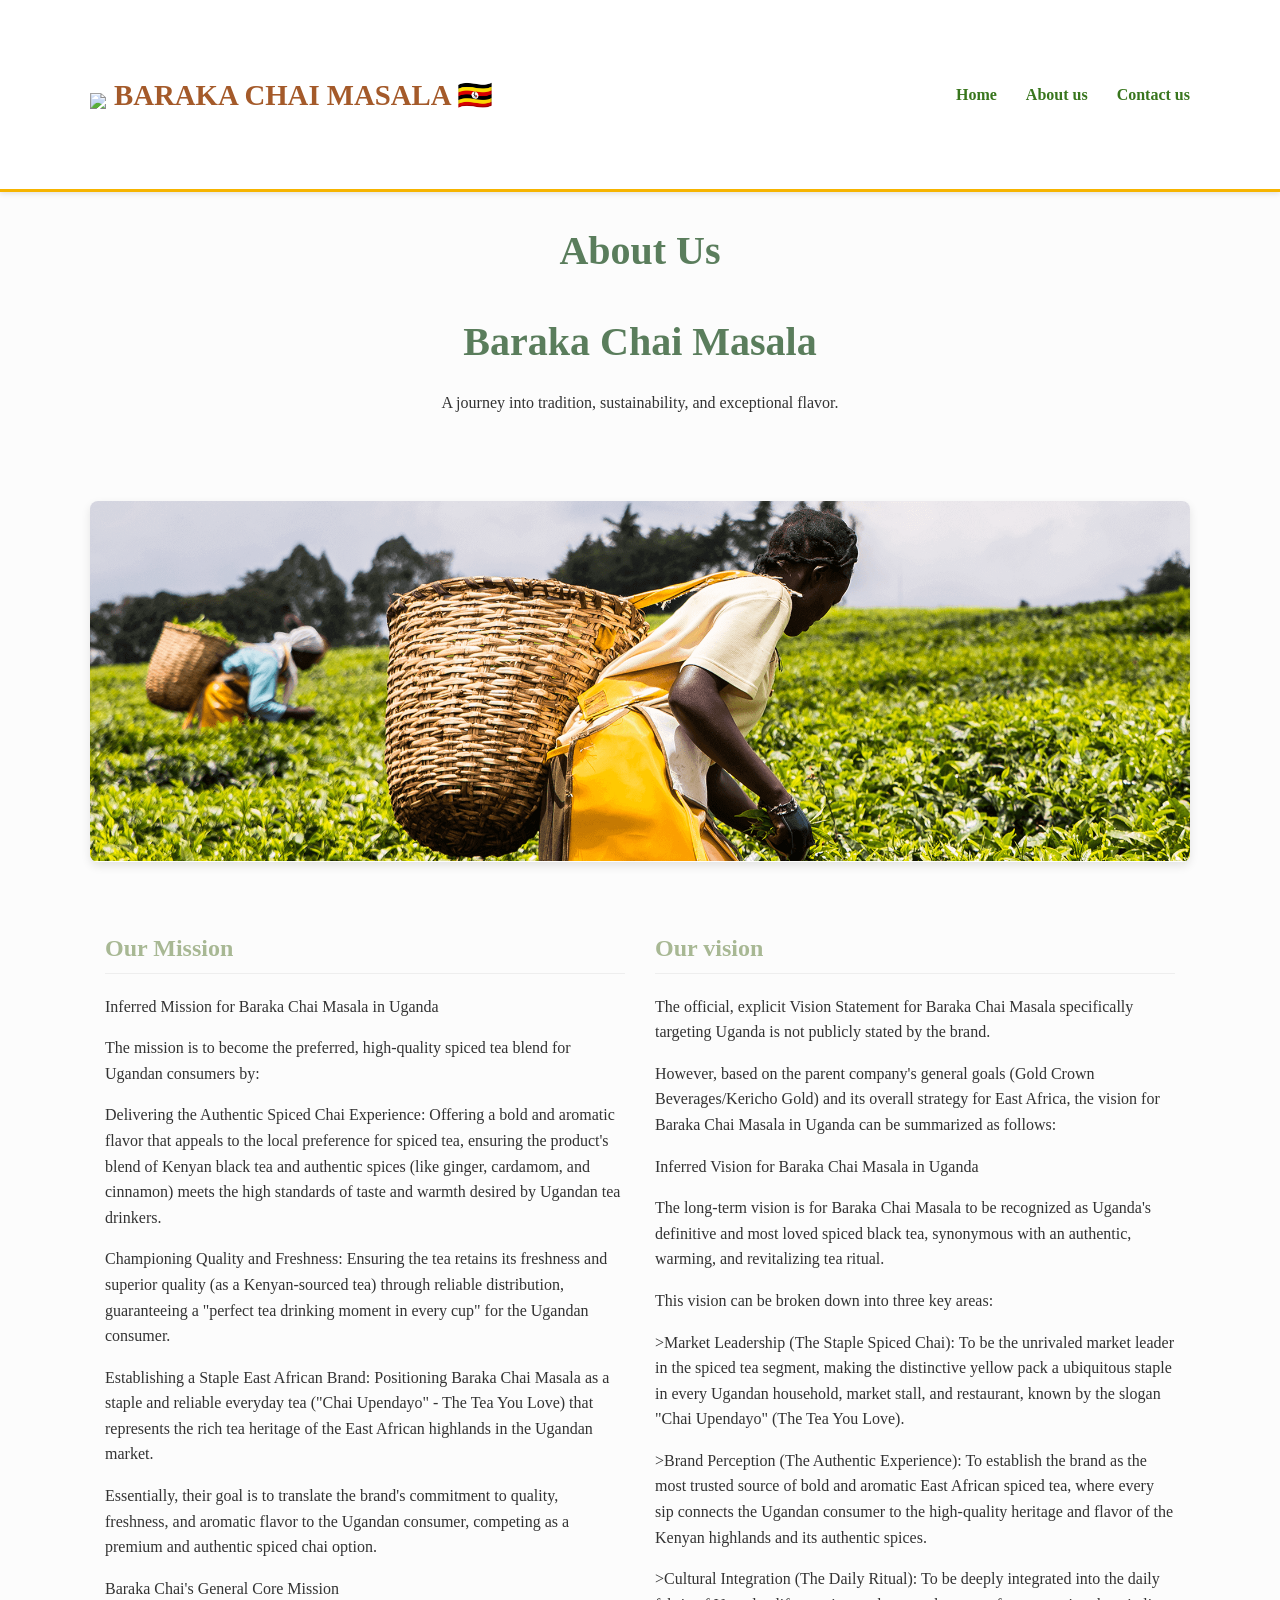
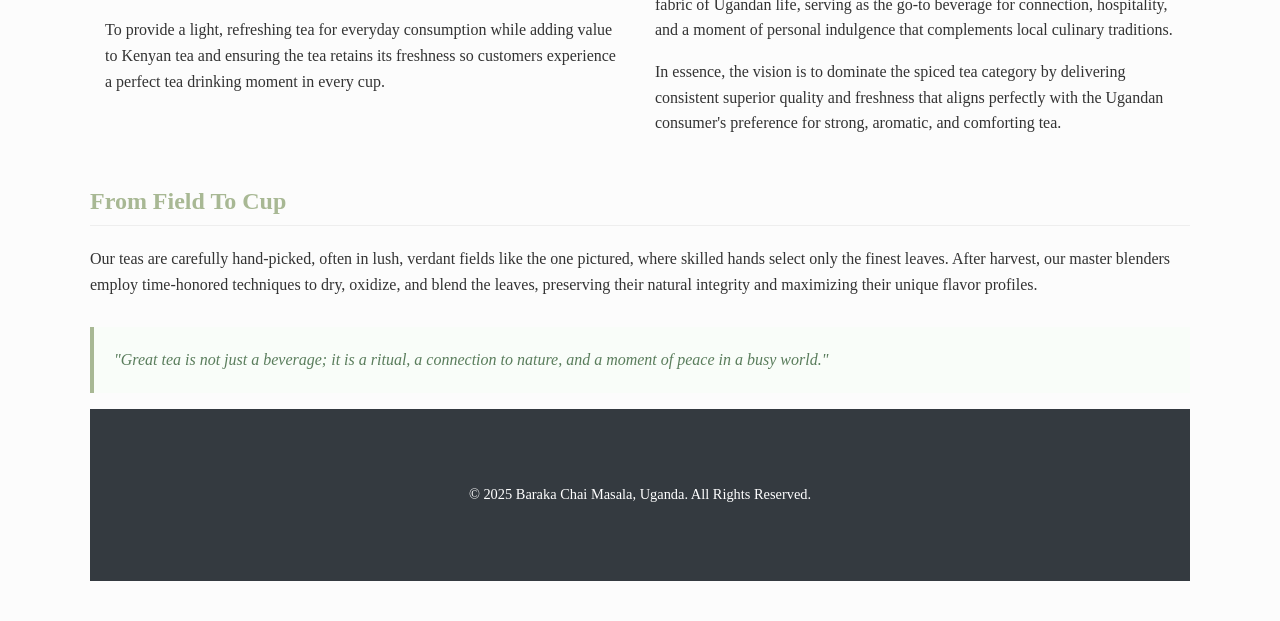
==== About us.html @ ce600ae8 "Update About us.html baraka masala" ====
<!DOCTYPE html>
<html lang="en">
<head>
    <meta charset="UTF-8">
    <meta name="viewport" content="width=device-width, initial-scale=1.0">
    <title>About Us</title>
    <link rel="stylesheet" href="styles.css"> <style>
        /* Embed basic styles for quick viewing */
        body { font-family: 'Georgia', serif; line-height: 1.6; color: #333; margin: 0; padding: 0; background-color: #fcfcfc; }
        .container { width: 90%; max-width: 1100px; margin: 0 auto; padding: 40px 0; }
        header { text-align: center; padding: 20px 0; background-color: #f7f7f7; border-bottom: 1px solid #a8b894;}
        h1 { color: #5a7d5c; font-size: 2.5em; margin-bottom: 5px; }
        h2 { color: #a8b894; margin-top: 30px; border-bottom: 1px solid #eee; padding-bottom: 5px; }
        header {background-color: #fff; border-bottom: 3px solid #f6b400; box-shadow: 0 2px 5px rgba(0, 0, 0, 0.1); position: sticky; top: 0; z-index: 1000; }
        header .container {display: flex; justify-content: space-between; align-items: center; }
        .logo { font-family: 'Merriweather', serif; font-size: 1.8em; font-weight: 700; color: #a45a2a; display: flex; align-items: center; }
        .logo-icon {font-size: 1.5em; margin-right: 8px; color: #38761d; }
        header nav a {color: #38761d; margin-left: 25px; font-weight: 600; text-decoration: none; transition: color 0.3s; }
        header nav a:hover {color: #a45a2a;}
        .content-section { display: flex; flex-wrap: wrap; justify-content: space-between; margin-top: 30px; }
        .text-column { flex: 1; min-width: 300px; padding: 0 15px; }
        .image-container { margin: 30px 0; text-align: center; }
        .image-container img { max-width: 100%; height: auto; border-radius: 8px; box-shadow: 0 4px 10px rgba(0, 0, 0, 0.1); }
        .commitment-list { list-style: none; padding: 0; }
        .commitment-list li { margin-bottom: 15px; padding-left: 25px; position: relative; }
        .commitment-list li::before { content: '🌿'; position: absolute; left: 0; }
        .quote { font-style: italic; color: #5a7d5c; margin-top: 30px; padding: 20px; border-left: 4px solid #a8b894; background-color: #f9fdf9; }
        footer {background-color: #343a40; color: white; text-align: center; padding: 20px 0; font-size:0.9em;}
    </style>
</head>



<body>

    <header>
      <div class="container">
            <div class="logo">
                <span class="logo-icon"><img src="l2.jpg"></span>
                BARAKA CHAI MASALA 🇺🇬
            </div>
            <nav>
                 <ul>
                <a href="index.html">Home</a>
                <a href="About us.html">About us</a>
                <a href="Contact us.html">Contact us</a>
                 </ul>
            </nav>
        </div>
        
    </header>
              <h1><center>About Us</center></h1>
         <h1><center>Baraka Chai Masala</center></h1>
        <p><center>A journey into tradition, sustainability, and exceptional flavor.</center></p>

    <div class="container">

        <section class="image-container">
            <img src="x1.png" alt="Tea farmers harvesting leaves in a lush field" title="Sourcing the finest leaves">
        </section>

        <section class="content-section">
            <div class="text-column">
                <h2>Our Mission</h2>
                <p>Inferred Mission for Baraka Chai Masala in Uganda</p>
                <p> </p>
<p>The mission is to become the preferred, high-quality spiced tea blend for Ugandan consumers by: </p>
<p>Delivering the Authentic Spiced Chai Experience: Offering a bold and aromatic flavor that appeals to the local preference for spiced tea, ensuring the product's blend of Kenyan black tea and authentic spices (like ginger, cardamom, and cinnamon) meets the high standards of taste and warmth desired by Ugandan tea drinkers. </p>
<p>Championing Quality and Freshness: Ensuring the tea retains its freshness and superior quality (as a Kenyan-sourced tea) through reliable distribution, guaranteeing a "perfect tea drinking moment in every cup" for the Ugandan consumer.</p>
<p>Establishing a Staple East African Brand: Positioning Baraka Chai Masala as a staple and reliable everyday tea ("Chai Upendayo" - The Tea You Love) that represents the rich tea heritage of the East African highlands in the Ugandan market. </p>
<p>Essentially, their goal is to translate the brand's commitment to quality, freshness, and aromatic flavor to the Ugandan consumer, competing as a premium and authentic spiced chai option. </p> 
<p>Baraka Chai's General Core Mission </p>

<p>To provide a light, refreshing tea for everyday consumption while adding value to Kenyan tea and ensuring the tea retains its freshness so customers experience a perfect tea drinking moment in every cup.</p>             </div>

            <div class="text-column">
                <h2>Our vision</h2>
              <p></p>
<p>The official, explicit Vision Statement for Baraka Chai Masala specifically targeting Uganda is not publicly stated by the brand.</p>
<p>However, based on the parent company's general goals (Gold Crown Beverages/Kericho Gold) and its overall strategy for East Africa, the vision for Baraka Chai Masala in Uganda can be summarized as follows:</p>
<p>Inferred Vision for Baraka Chai Masala in Uganda</p>
<p>The long-term vision is for Baraka Chai Masala to be recognized as Uganda's definitive and most loved spiced black tea, synonymous with an authentic, warming, and revitalizing tea ritual.</p>
<p>This vision can be broken down into three key areas:</p>
<p>>Market Leadership (The Staple Spiced Chai): To be the unrivaled market leader in the spiced tea segment, making the distinctive yellow pack a ubiquitous staple in every Ugandan household, market stall, and restaurant, known by the slogan "Chai Upendayo" (The Tea You Love).</p>
<p>>Brand Perception (The Authentic Experience): To establish the brand as the most trusted source of bold and aromatic East African spiced tea, where every sip connects the Ugandan consumer to the high-quality heritage and flavor of the Kenyan highlands and its authentic spices.</p>
<p>>Cultural Integration (The Daily Ritual): To be deeply integrated into the daily fabric of Ugandan life, serving as the go-to beverage for connection, hospitality, and a moment of personal indulgence that complements local culinary traditions.</p>
<p>In essence, the vision is to dominate the spiced tea category by delivering consistent superior quality and freshness that aligns perfectly with the Ugandan consumer's preference for strong, aromatic, and comforting tea.</p>

            </div>
        </section>
        
        <section class="commitment">
            <h2>From Field To Cup</h2>
            <p>  <p>Our teas are carefully hand-picked, often in lush, verdant fields like the one pictured, where skilled hands select only the finest leaves. After harvest, our master blenders employ time-honored techniques to dry, oxidize, and blend the leaves, preserving their natural integrity and maximizing their unique flavor profiles.</p></p>
                            <p class="quote">
                    "Great tea is not just a beverage; it is a ritual, a connection to nature, and a moment of peace in a busy world."
                </p>

        </section>
<footer>
       <div class="container">
            <p>&copy; 2025 Baraka Chai Masala, Uganda. All Rights Reserved.</p>
</footer>
        </div>
    </div>

</body>

</html>
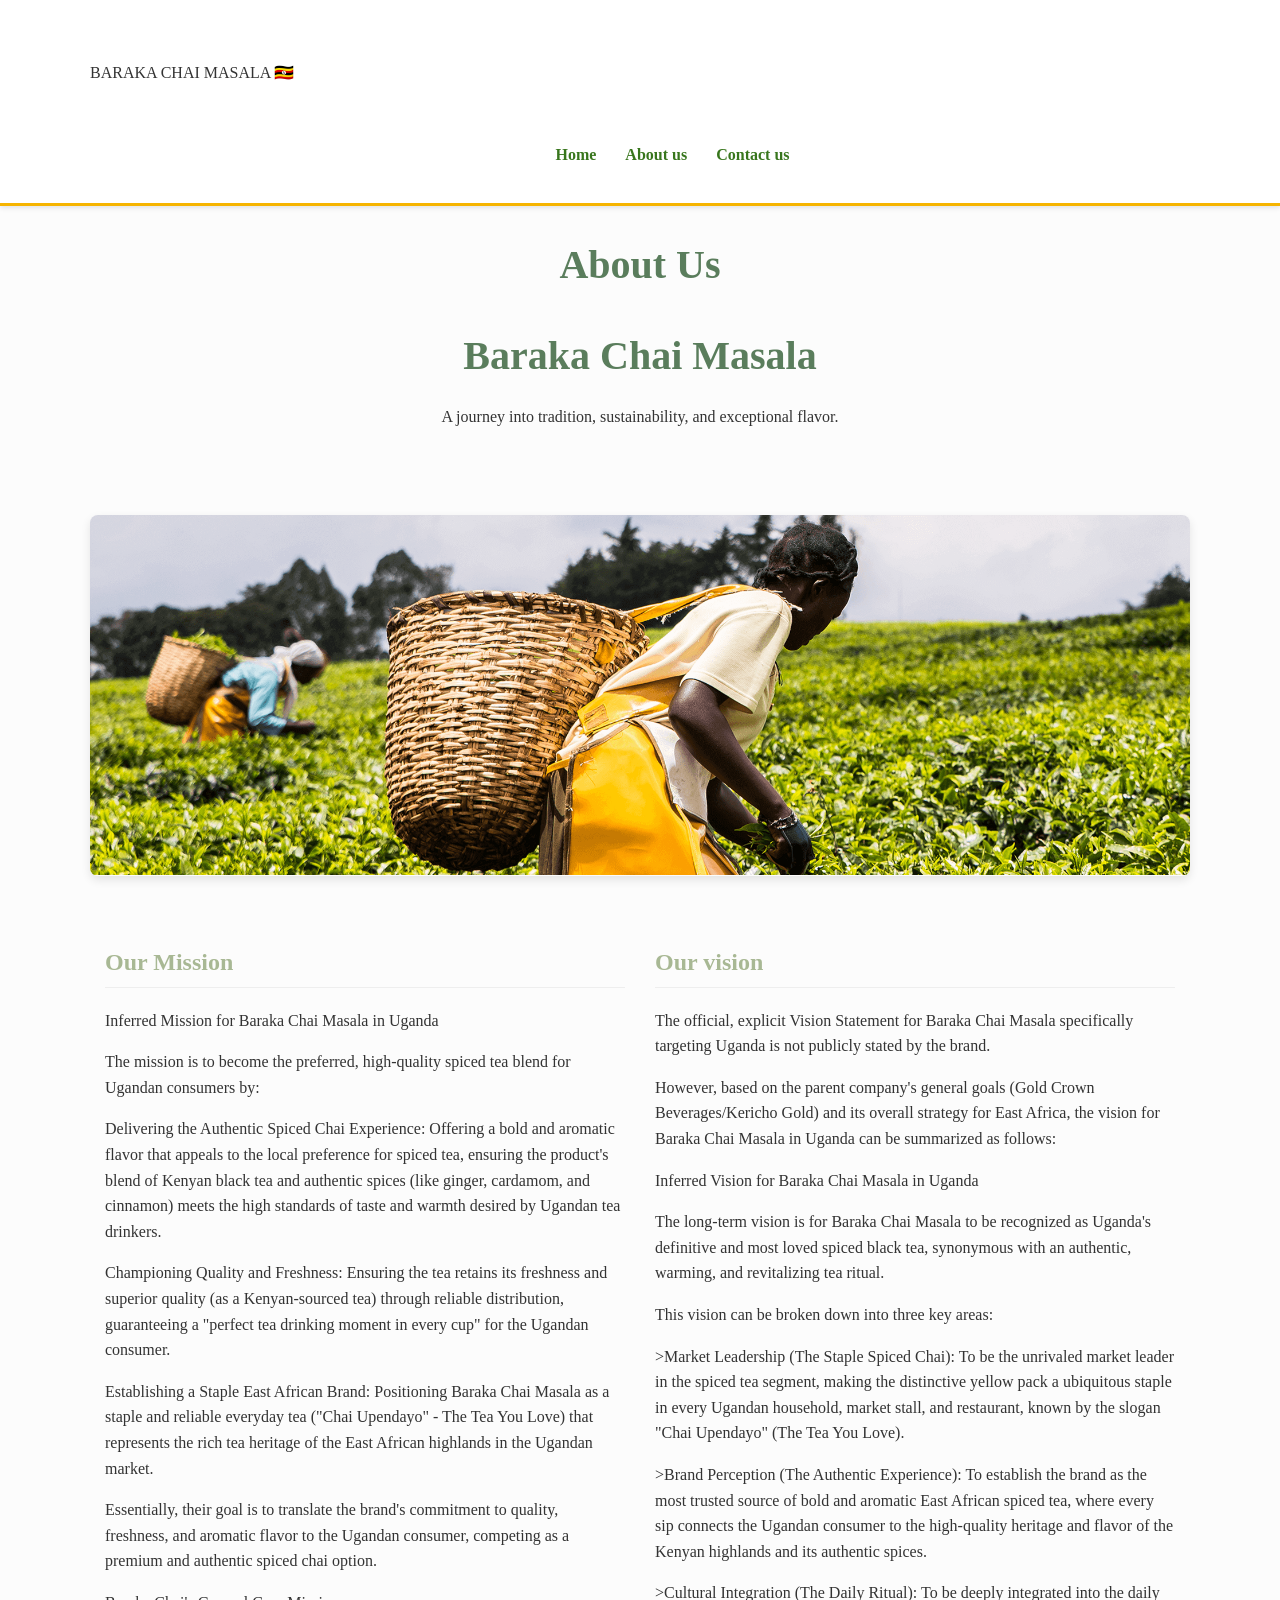
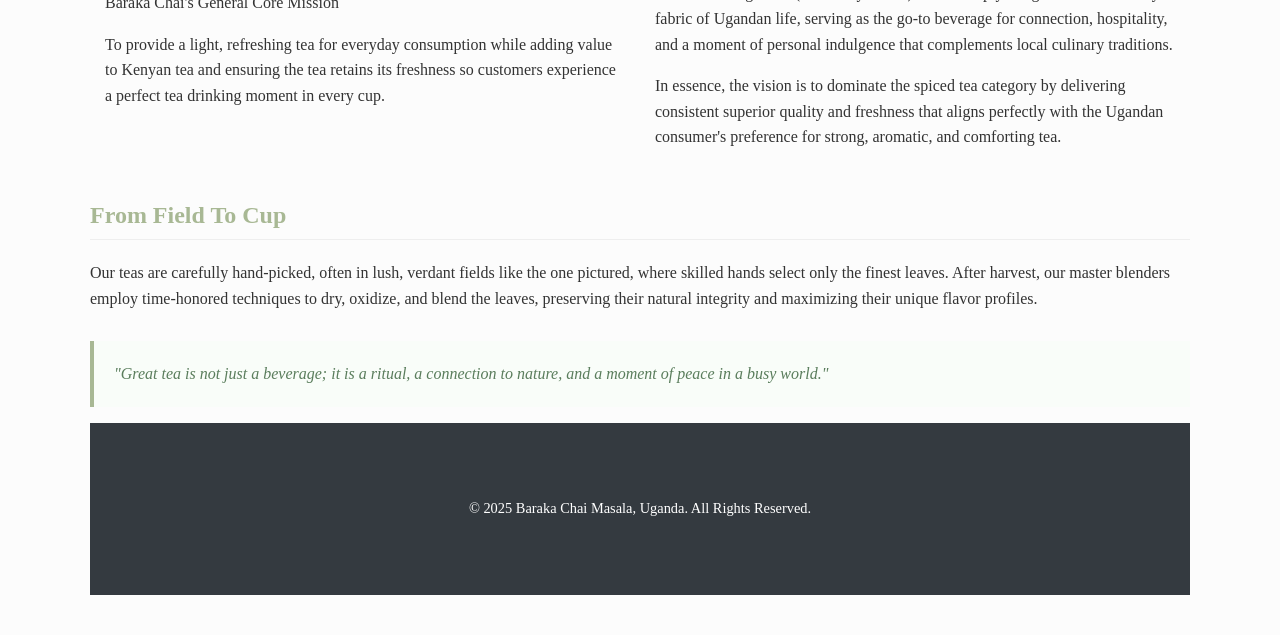
==== commit 4f32e918: "Update About us.html log removed" ====
--- a/About us.html
+++ b/About us.html
@@ -35,9 +35,8 @@
 
     <header>
       <div class="container">
-            <div class="logo">
-                <span class="logo-icon"><img src="l2.jpg"></span>
-                BARAKA CHAI MASALA 🇺🇬
+         
+            BARAKA CHAI MASALA 🇺🇬
             </div>
             <nav>
                  <ul>
@@ -107,3 +106,4 @@
 </body>
 
 </html>
+
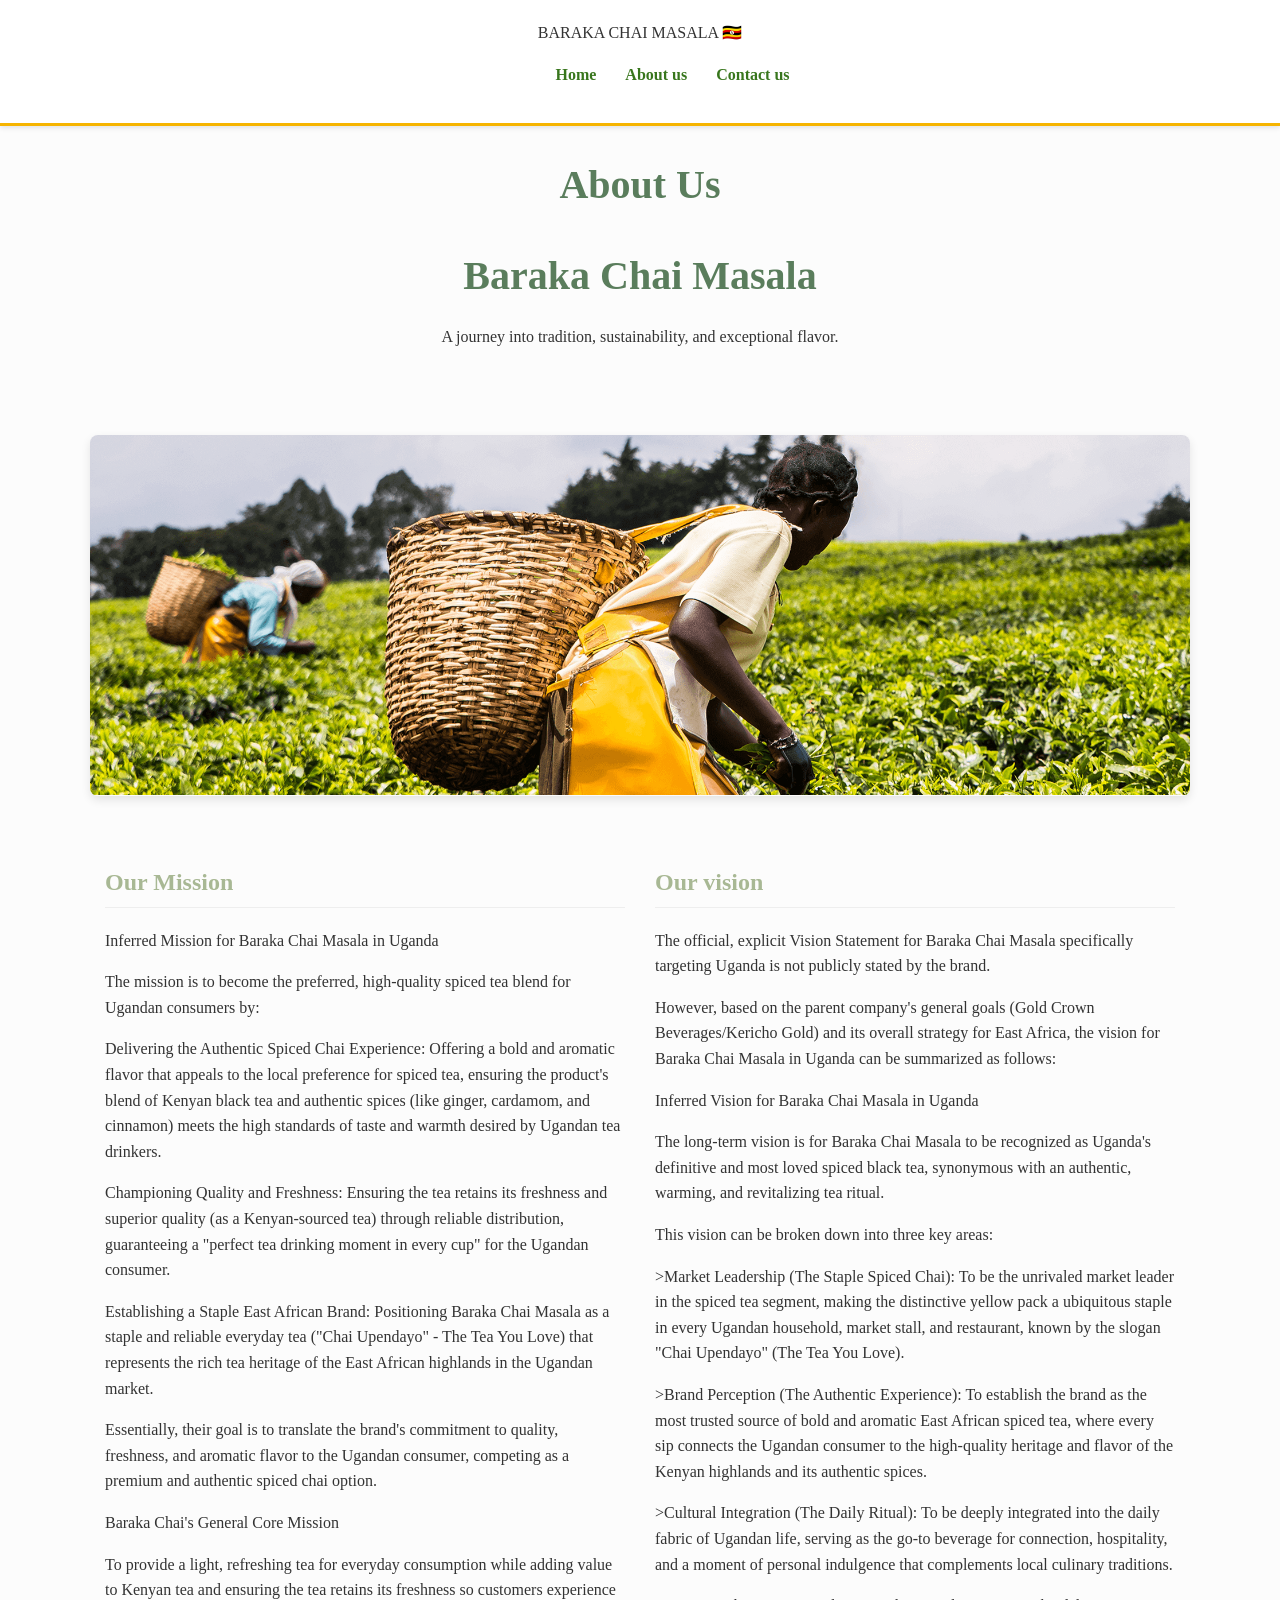
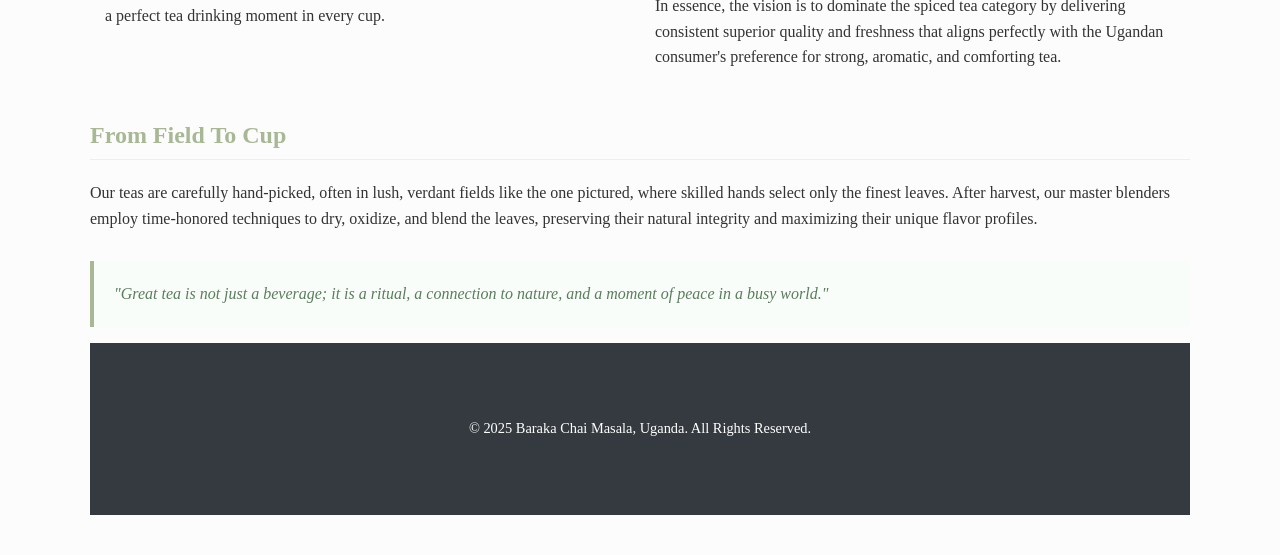
==== commit 5311e489: "Update About us.html log update" ====
--- a/About us.html
+++ b/About us.html
@@ -34,10 +34,10 @@
 <body>
 
     <header>
-      <div class="container">
+     
          
             BARAKA CHAI MASALA 🇺🇬
-            </div>
+            
             <nav>
                  <ul>
                 <a href="index.html">Home</a>
@@ -107,3 +107,4 @@
 
 </html>
 
+
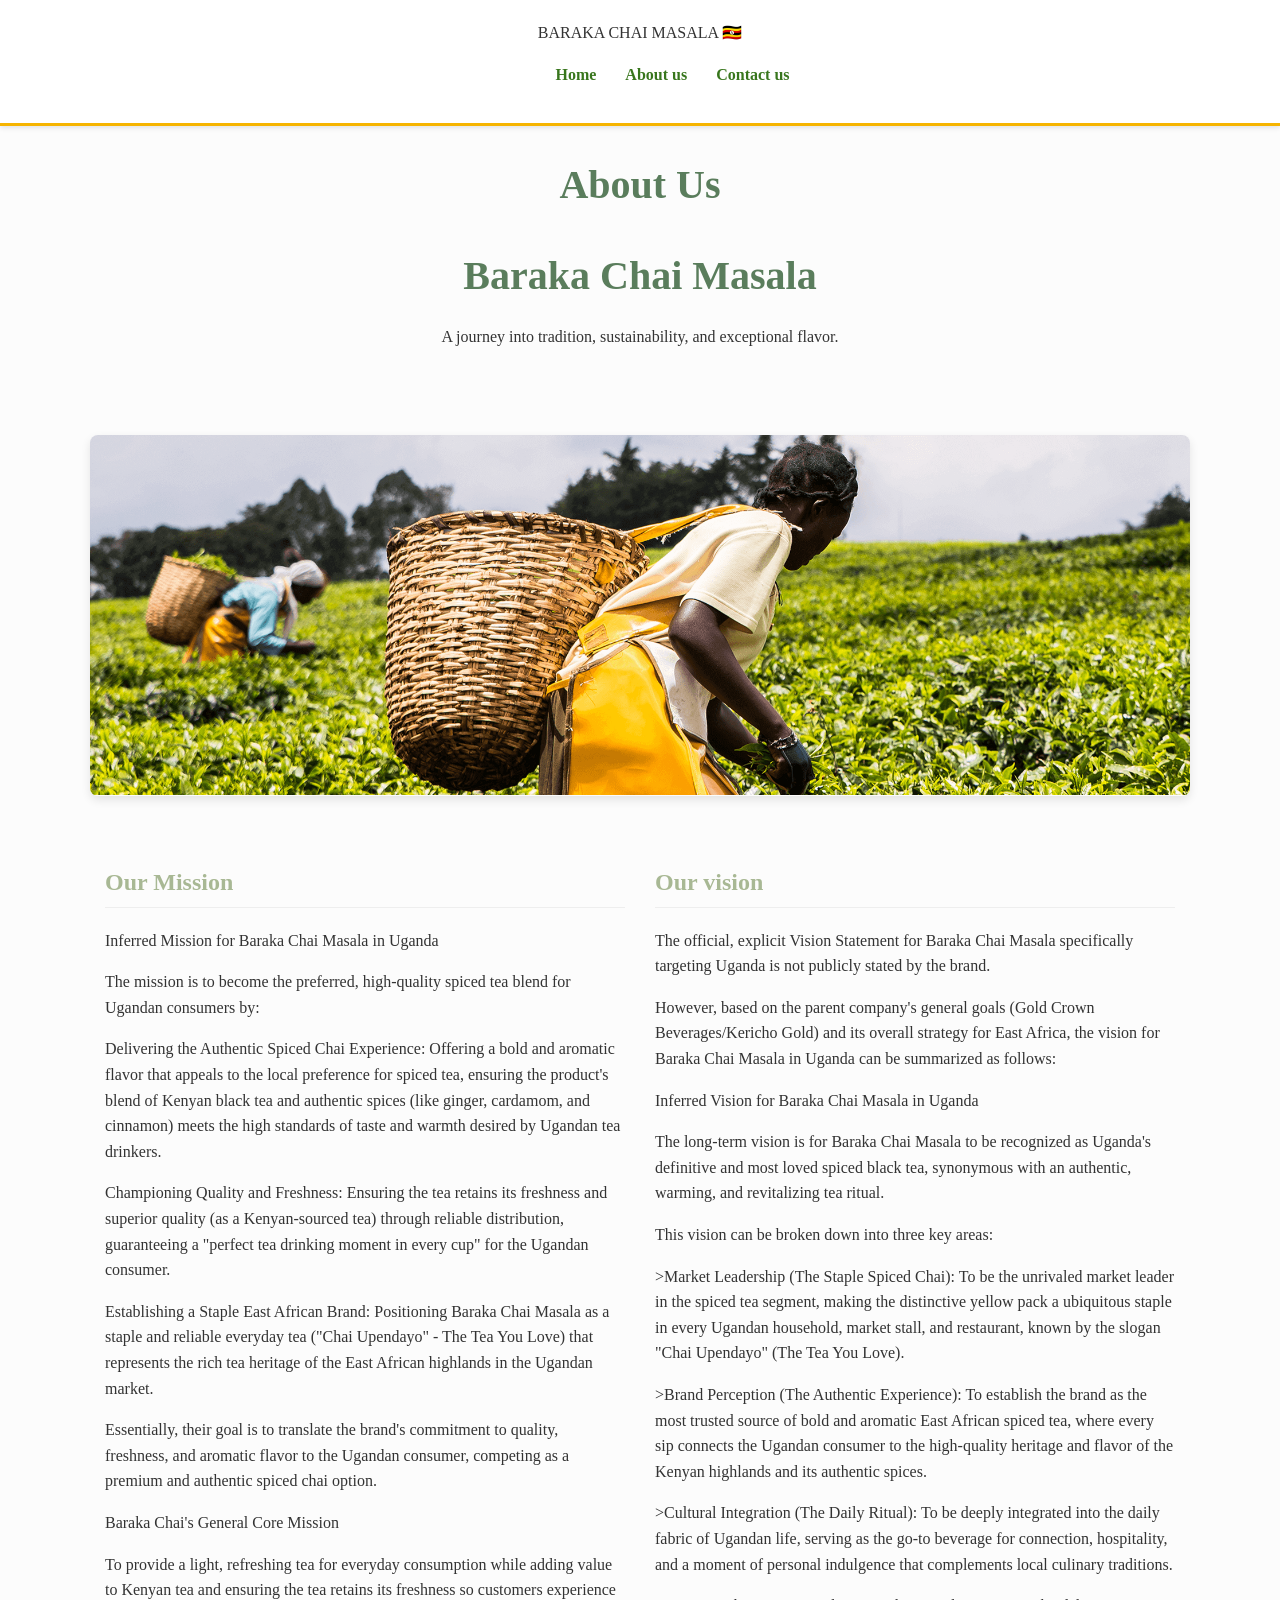
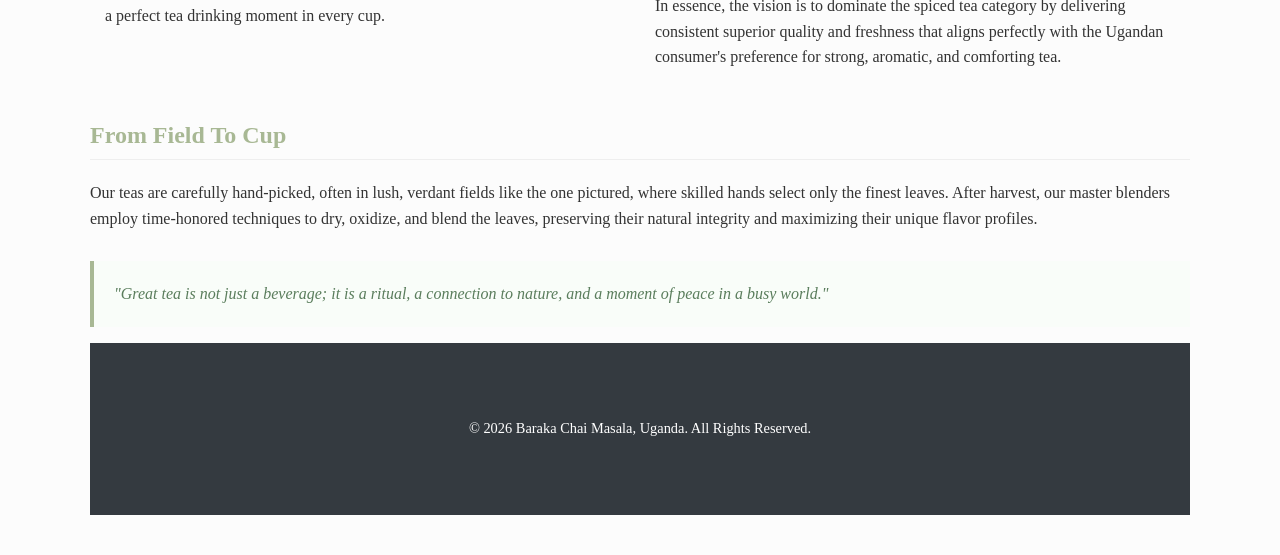
==== commit 7c745e2e: "Update About us.html footer update" ====
--- a/About us.html
+++ b/About us.html
@@ -98,7 +98,7 @@
         </section>
 <footer>
        <div class="container">
-            <p>&copy; 2025 Baraka Chai Masala, Uganda. All Rights Reserved.</p>
+            <p>&copy; 2026 Baraka Chai Masala, Uganda. All Rights Reserved.</p>
 </footer>
         </div>
     </div>
@@ -108,3 +108,4 @@
 </html>
 
 
+
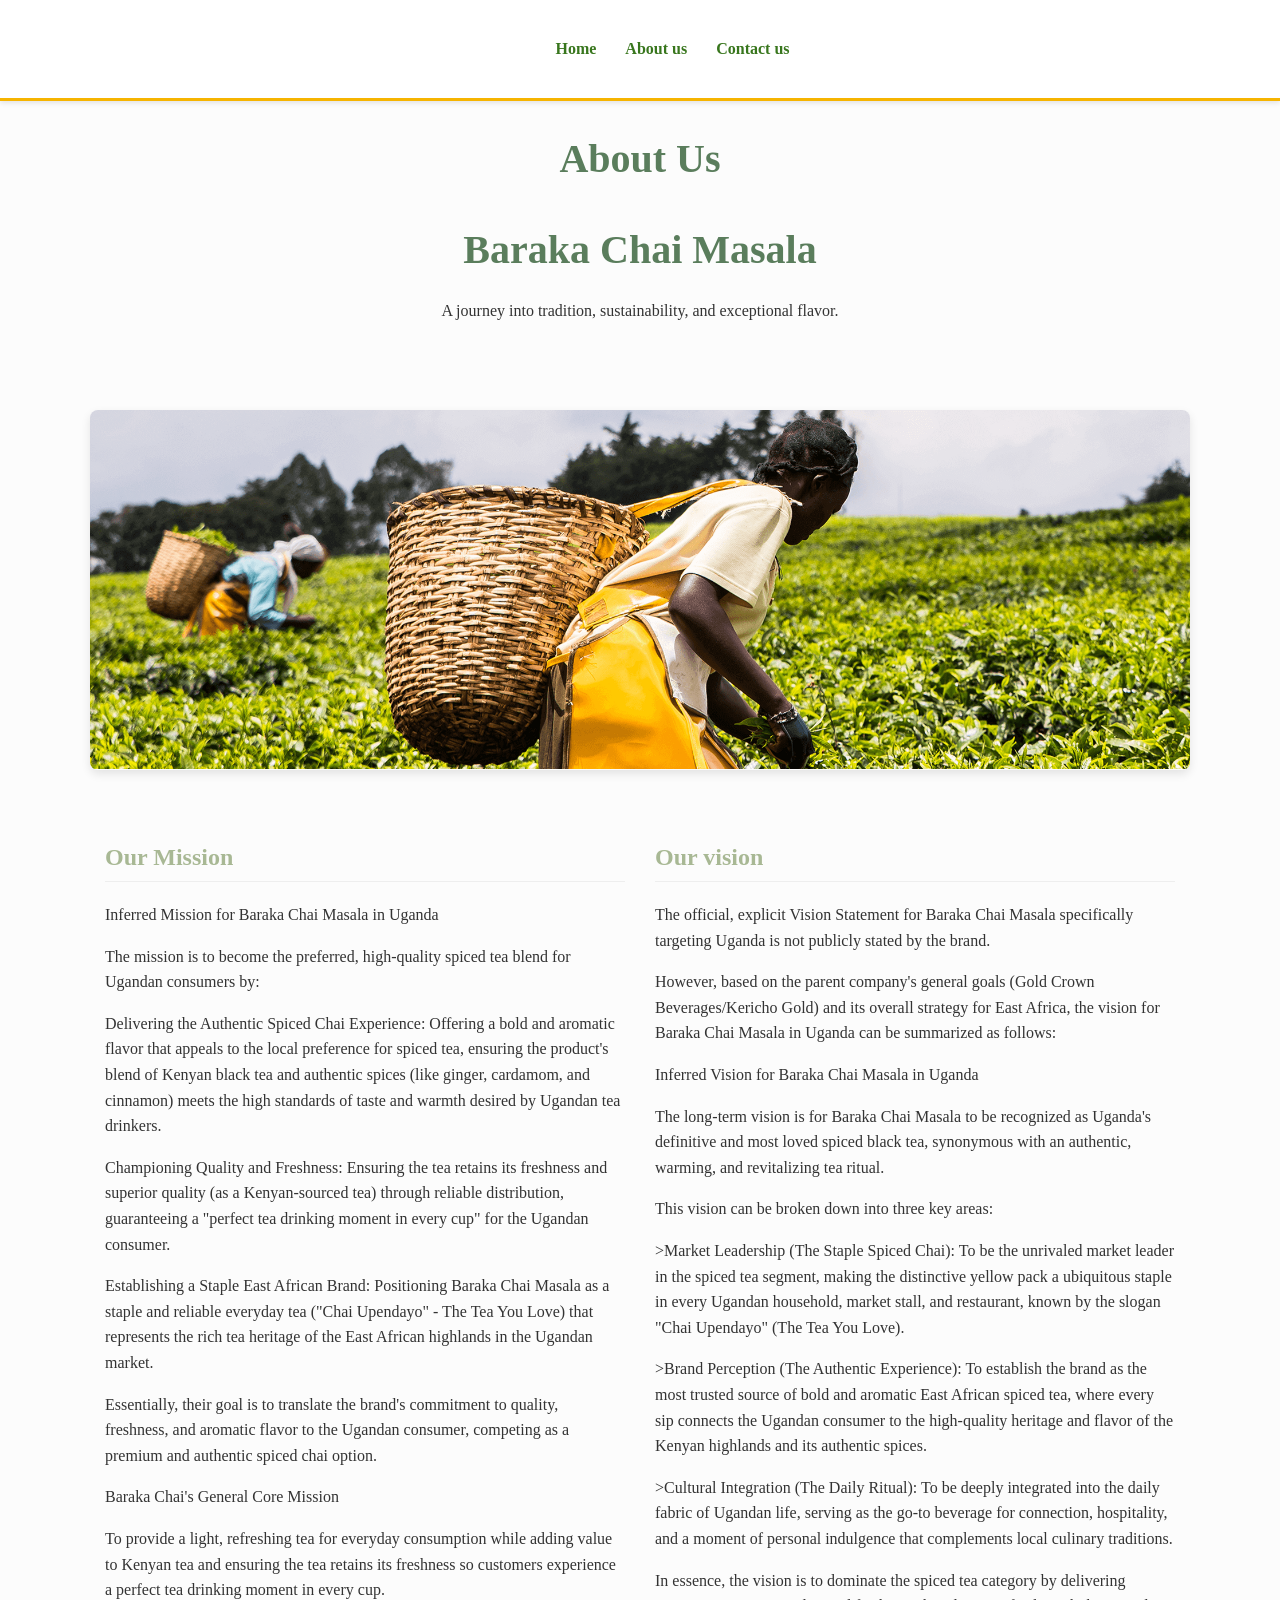
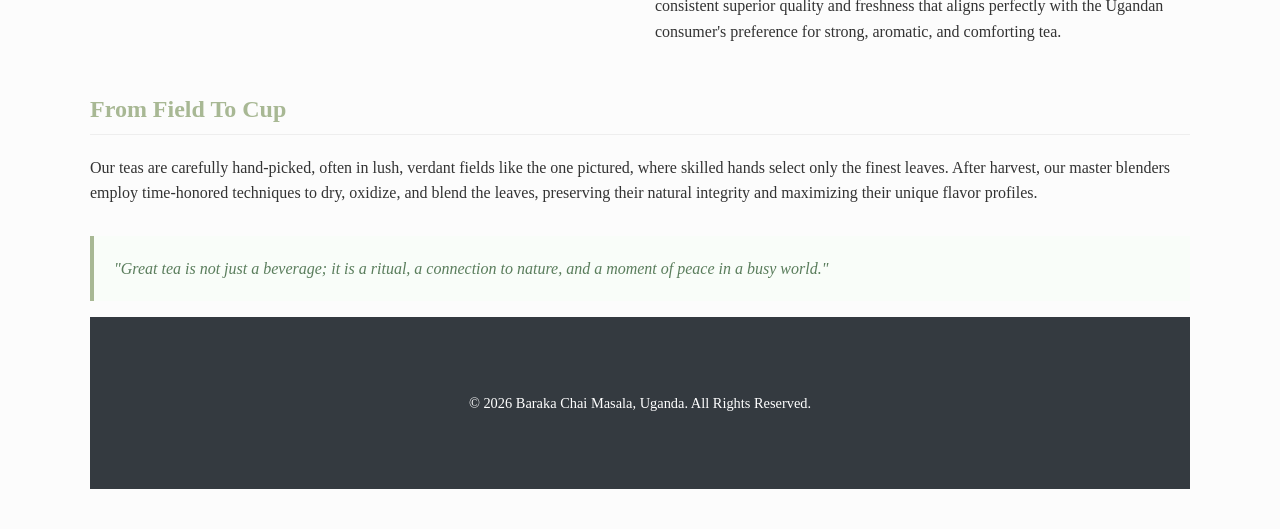
==== commit f6fee4cf: "Update About us.html update" ====
--- a/About us.html
+++ b/About us.html
@@ -34,10 +34,6 @@
 <body>
 
     <header>
-     
-         
-            BARAKA CHAI MASALA 🇺🇬
-            
             <nav>
                  <ul>
                 <a href="index.html">Home</a>
@@ -109,3 +105,4 @@
 
 
 
+
